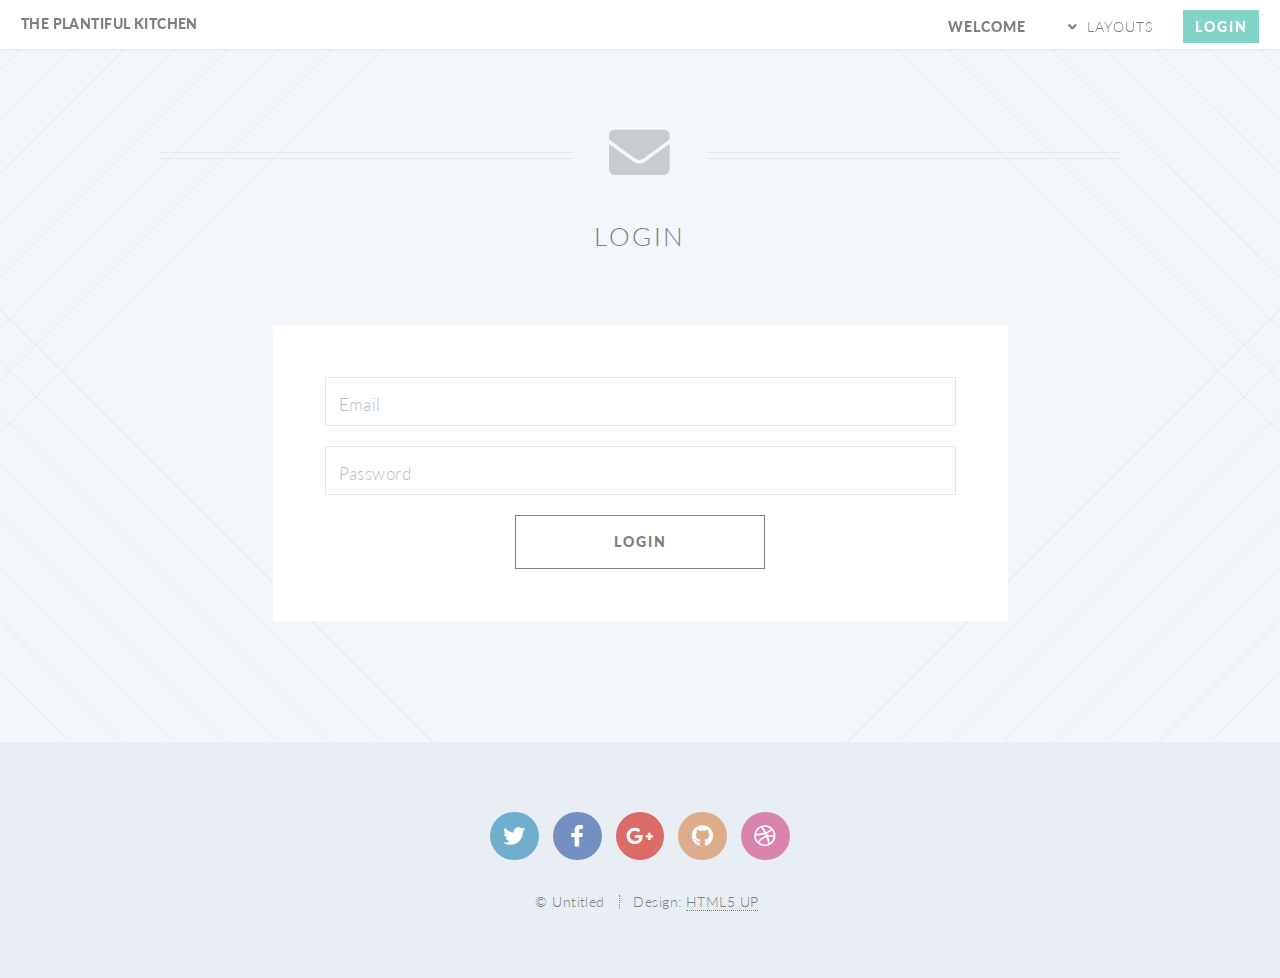
==== html5/Login.html @ 3ce4e3f1 "Added frontend" ====
<!DOCTYPE HTML>
<!--
	Twenty by HTML5 UP
	html5up.net | @ajlkn
	Free for personal and commercial use under the CCA 3.0 license (html5up.net/license)
-->
<html>
	<head>
		<title>Contact - Twenty by HTML5 UP</title>
		<meta charset="utf-8" />
		<meta name="viewport" content="width=device-width, initial-scale=1, user-scalable=no" />
		<link rel="stylesheet" href="assets/css/main.css" />
		<noscript><link rel="stylesheet" href="assets/css/noscript.css" /></noscript>
	</head>
	<body class="contact is-preload">
		<div id="page-wrapper">

			<!-- Header -->
				<header id="header">
					<h1 id="logo"><a href="index.html">The Plantiful Kitchen</a></h1>
					<nav id="nav">
						<ul>
							<li class="current"><a href="index.html">Welcome</a></li>
							<li class="submenu">
								<a href="#">Layouts</a>
								<ul>
									<li><a href="left-sidebar.html">Left Sidebar</a></li>
									<li><a href="right-sidebar.html">Right Sidebar</a></li>
									<li><a href="no-sidebar.html">No Sidebar</a></li>
									<li><a href="contact.html">Contact</a></li>
									<li class="submenu">
										<a href="#">Submenu</a>
										<ul>
											<li><a href="#">Dolore Sed</a></li>
											<li><a href="#">Consequat</a></li>
											<li><a href="#">Lorem Magna</a></li>
											<li><a href="#">Sed Magna</a></li>
											<li><a href="#">Ipsum Nisl</a></li>
										</ul>
									</li>
								</ul>
							</li>
							<li><a href="#" class="button primary">Login</a></li>
						</ul>
					</nav>
				</header>

			<!-- Main -->
				<article id="main">

					<header class="special container">
						<span class="icon solid fa-envelope"></span>
						<h2>Login</h2>
					</header>

					<!-- One -->
						<section class="wrapper style4 special container medium">

							<!-- Content -->
								<div class="content">
									<form>
										<div class="row gtr-50">
											
											<div class="col-12">
												<input type="text" name="subject" placeholder="Email" />
											</div>
											<div class="col-12">
												<input type="text"  placeholder="Password" />
											</div>
											<div class="col-12">
												<ul class="buttons">
													<li><input type="submit" class="special" value="Login" /></li>
												</ul>
											</div>
										</div>
									</form>
								</div>

						</section>

				</article>

			<!-- Footer -->
				<footer id="footer">

					<ul class="icons">
						<li><a href="#" class="icon brands circle fa-twitter"><span class="label">Twitter</span></a></li>
						<li><a href="#" class="icon brands circle fa-facebook-f"><span class="label">Facebook</span></a></li>
						<li><a href="#" class="icon brands circle fa-google-plus-g"><span class="label">Google+</span></a></li>
						<li><a href="#" class="icon brands circle fa-github"><span class="label">Github</span></a></li>
						<li><a href="#" class="icon brands circle fa-dribbble"><span class="label">Dribbble</span></a></li>
					</ul>

					<ul class="copyright">
						<li>&copy; Untitled</li><li>Design: <a href="http://html5up.net">HTML5 UP</a></li>
					</ul>

				</footer>

		</div>

		<!-- Scripts -->
			<script src="assets/js/jquery.min.js"></script>
			<script src="assets/js/jquery.dropotron.min.js"></script>
			<script src="assets/js/jquery.scrolly.min.js"></script>
			<script src="assets/js/jquery.scrollgress.min.js"></script>
			<script src="assets/js/jquery.scrollex.min.js"></script>
			<script src="assets/js/browser.min.js"></script>
			<script src="assets/js/breakpoints.min.js"></script>
			<script src="assets/js/util.js"></script>
			<script src="assets/js/main.js"></script>

	</body>
</html>
---- html5/assets/css/main.css ----
@import url("fontawesome-all.min.css");
@import url("https://fonts.googleapis.com/css?family=Lato:300,400,900");

/*
	Twenty by HTML5 UP
	html5up.net | @ajlkn
	Free for personal and commercial use under the CCA 3.0 license (html5up.net/license)
*/

html, body, div, span, applet, object,
iframe, h1, h2, h3, h4, h5, h6, p, blockquote,
pre, a, abbr, acronym, address, big, cite,
code, del, dfn, em, img, ins, kbd, q, s, samp,
small, strike, strong, sub, sup, tt, var, b,
u, i, center, dl, dt, dd, ol, ul, li, fieldset,
form, label, legend, table, caption, tbody,
tfoot, thead, tr, th, td, article, aside,
canvas, details, embed, figure, figcaption,
footer, header, hgroup, menu, nav, output, ruby,
section, summary, time, mark, audio, video {
	margin: 0;
	padding: 0;
	border: 0;
	font-size: 100%;
	font: inherit;
	vertical-align: baseline;}

article, aside, details, figcaption, figure,
footer, header, hgroup, menu, nav, section {
	display: block;}

body {
	line-height: 1;
}

ol, ul {
	list-style: none;
}

blockquote, q {
	quotes: none;
}

	blockquote:before, blockquote:after, q:before, q:after {
		content: '';
		content: none;
	}

table {
	border-collapse: collapse;
	border-spacing: 0;
}

body {
	-webkit-text-size-adjust: none;
}

mark {
	background-color: transparent;
	color: inherit;
}

input::-moz-focus-inner {
	border: 0;
	padding: 0;
}

input, select, textarea {
	-moz-appearance: none;
	-webkit-appearance: none;
	-ms-appearance: none;
	appearance: none;
}

/* Basic */

	html {
		box-sizing: border-box;
	}

	*, *:before, *:after {
		box-sizing: inherit;
	}

	body {
		background: #f3f6fa;
	}

		body.is-preload *, body.is-preload *:before, body.is-preload *:after {
			-moz-animation: none !important;
			-webkit-animation: none !important;
			-ms-animation: none !important;
			animation: none !important;
			-moz-transition: none !important;
			-webkit-transition: none !important;
			-ms-transition: none !important;
			transition: none !important;
		}

	body, input, select, textarea {
		color: #7c8081;
		font-family: 'Lato', sans-serif;
		font-size: 15pt;
		font-weight: 300;
		letter-spacing: 0.025em;
		line-height: 1.75em;
	}

	a {
		-moz-transition: color 0.2s ease-in-out, border-color 0.2s ease-in-out, background-color 0.2s ease-in-out;
		-webkit-transition: color 0.2s ease-in-out, border-color 0.2s ease-in-out, background-color 0.2s ease-in-out;
		-ms-transition: color 0.2s ease-in-out, border-color 0.2s ease-in-out, background-color 0.2s ease-in-out;
		transition: color 0.2s ease-in-out, border-color 0.2s ease-in-out, background-color 0.2s ease-in-out;
		color: #3fb1a3;
		text-decoration: none;
		border-bottom: dotted 1px;
	}

		a:hover {
			border-bottom-color: transparent;
		}

	strong, b {
		font-weight: 400;
	}

	p, ul, ol, dl, table, blockquote {
		margin: 0 0 2em 0;
	}

	h1, h2, h3, h4, h5, h6 {
		color: inherit;
		font-weight: 300;
		line-height: 1.75em;
		margin-bottom: 1em;
		text-transform: uppercase;
	}

		h1 a, h2 a, h3 a, h4 a, h5 a, h6 a {
			color: inherit;
			text-decoration: none;
			border: 0;
		}

	h2 {
		font-size: 1.5em;
		letter-spacing: 0.1em;
	}

	h3 {
		font-size: 1.15em;
		letter-spacing: 0.025em;
	}

	sub {
		font-size: 0.8em;
		position: relative;
		top: 0.5em;
	}

	sup {
		font-size: 0.8em;
		position: relative;
		top: -0.5em;
	}

	hr {
		border-top: solid 1px rgba(124, 128, 129, 0.2);
		border: 0;
		margin-bottom: 1.5em;
	}

	blockquote {
		border-left: solid 0.5em rgba(124, 128, 129, 0.2);
		font-style: italic;
		padding: 1em 0 1em 2em;
	}

/* Container */

	.container {
		margin: 0 auto;
		max-width: 100%;
		width: 1400px;
	}

		.container.medium {
			width: 1050px;
		}

		@media screen and (max-width: 1680px) {

			.container {
				width: 1200px;
			}

				.container.medium {
					width: 900px;
				}

		}

		@media screen and (max-width: 1280px) {

			.container {
				width: 960px;
			}

				.container.medium {
					width: 735px;
				}

		}

		@media screen and (max-width: 980px) {

			.container {
				width: 95%;
			}

				.container.medium {
					width: 71.25%;
				}

		}

		@media screen and (max-width: 840px) {

			.container {
				width: 95%;
			}

				.container.medium {
					width: 95%;
				}

		}

		@media screen and (max-width: 736px) {

			.container {
				width: 100%;
			}

				.container.medium {
					width: 100%;
				}

		}

/* Row */

	.row {
		display: flex;
		flex-wrap: wrap;
		box-sizing: border-box;
		align-items: stretch;
	}

		.row > * {
			box-sizing: border-box;
		}

		.row.gtr-uniform > * > :last-child {
			margin-bottom: 0;
		}

		.row.aln-left {
			justify-content: flex-start;
		}

		.row.aln-center {
			justify-content: center;
		}

		.row.aln-right {
			justify-content: flex-end;
		}

		.row.aln-top {
			align-items: flex-start;
		}

		.row.aln-middle {
			align-items: center;
		}

		.row.aln-bottom {
			align-items: flex-end;
		}

		.row > .imp {
			order: -1;
		}

		.row > .col-1 {
			width: 8.33333%;
		}

		.row > .off-1 {
			margin-left: 8.33333%;
		}

		.row > .col-2 {
			width: 16.66667%;
		}

		.row > .off-2 {
			margin-left: 16.66667%;
		}

		.row > .col-3 {
			width: 25%;
		}

		.row > .off-3 {
			margin-left: 25%;
		}

		.row > .col-4 {
			width: 33.33333%;
		}

		.row > .off-4 {
			margin-left: 33.33333%;
		}

		.row > .col-5 {
			width: 41.66667%;
		}

		.row > .off-5 {
			margin-left: 41.66667%;
		}

		.row > .col-6 {
			width: 50%;
		}

		.row > .off-6 {
			margin-left: 50%;
		}

		.row > .col-7 {
			width: 58.33333%;
		}

		.row > .off-7 {
			margin-left: 58.33333%;
		}

		.row > .col-8 {
			width: 66.66667%;
		}

		.row > .off-8 {
			margin-left: 66.66667%;
		}

		.row > .col-9 {
			width: 75%;
		}

		.row > .off-9 {
			margin-left: 75%;
		}

		.row > .col-10 {
			width: 83.33333%;
		}

		.row > .off-10 {
			margin-left: 83.33333%;
		}

		.row > .col-11 {
			width: 91.66667%;
		}

		.row > .off-11 {
			margin-left: 91.66667%;
		}

		.row > .col-12 {
			width: 100%;
		}

		.row > .off-12 {
			margin-left: 100%;
		}

		.row.gtr-0 {
			margin-top: 0px;
			margin-left: 0px;
		}

			.row.gtr-0 > * {
				padding: 0px 0 0 0px;
			}

			.row.gtr-0.gtr-uniform {
				margin-top: 0px;
			}

				.row.gtr-0.gtr-uniform > * {
					padding-top: 0px;
				}

		.row.gtr-25 {
			margin-top: -12.5px;
			margin-left: -12.5px;
		}

			.row.gtr-25 > * {
				padding: 12.5px 0 0 12.5px;
			}

			.row.gtr-25.gtr-uniform {
				margin-top: -12.5px;
			}

				.row.gtr-25.gtr-uniform > * {
					padding-top: 12.5px;
				}

		.row.gtr-50 {
			margin-top: -25px;
			margin-left: -25px;
		}

			.row.gtr-50 > * {
				padding: 25px 0 0 25px;
			}

			.row.gtr-50.gtr-uniform {
				margin-top: -25px;
			}

				.row.gtr-50.gtr-uniform > * {
					padding-top: 25px;
				}

		.row {
			margin-top: -50px;
			margin-left: -50px;
		}

			.row > * {
				padding: 50px 0 0 50px;
			}

			.row.gtr-uniform {
				margin-top: -50px;
			}

				.row.gtr-uniform > * {
					padding-top: 50px;
				}

		.row.gtr-150 {
			margin-top: -75px;
			margin-left: -75px;
		}

			.row.gtr-150 > * {
				padding: 75px 0 0 75px;
			}

			.row.gtr-150.gtr-uniform {
				margin-top: -75px;
			}

				.row.gtr-150.gtr-uniform > * {
					padding-top: 75px;
				}

		.row.gtr-200 {
			margin-top: -100px;
			margin-left: -100px;
		}

			.row.gtr-200 > * {
				padding: 100px 0 0 100px;
			}

			.row.gtr-200.gtr-uniform {
				margin-top: -100px;
			}

				.row.gtr-200.gtr-uniform > * {
					padding-top: 100px;
				}

		@media screen and (max-width: 1680px) {

			.row {
				display: flex;
				flex-wrap: wrap;
				box-sizing: border-box;
				align-items: stretch;
			}

				.row > * {
					box-sizing: border-box;
				}

				.row.gtr-uniform > * > :last-child {
					margin-bottom: 0;
				}

				.row.aln-left {
					justify-content: flex-start;
				}

				.row.aln-center {
					justify-content: center;
				}

				.row.aln-right {
					justify-content: flex-end;
				}

				.row.aln-top {
					align-items: flex-start;
				}

				.row.aln-middle {
					align-items: center;
				}

				.row.aln-bottom {
					align-items: flex-end;
				}

				.row > .imp-wide {
					order: -1;
				}

				.row > .col-1-wide {
					width: 8.33333%;
				}

				.row > .off-1-wide {
					margin-left: 8.33333%;
				}

				.row > .col-2-wide {
					width: 16.66667%;
				}

				.row > .off-2-wide {
					margin-left: 16.66667%;
				}

				.row > .col-3-wide {
					width: 25%;
				}

				.row > .off-3-wide {
					margin-left: 25%;
				}

				.row > .col-4-wide {
					width: 33.33333%;
				}

				.row > .off-4-wide {
					margin-left: 33.33333%;
				}

				.row > .col-5-wide {
					width: 41.66667%;
				}

				.row > .off-5-wide {
					margin-left: 41.66667%;
				}

				.row > .col-6-wide {
					width: 50%;
				}

				.row > .off-6-wide {
					margin-left: 50%;
				}

				.row > .col-7-wide {
					width: 58.33333%;
				}

				.row > .off-7-wide {
					margin-left: 58.33333%;
				}

				.row > .col-8-wide {
					width: 66.66667%;
				}

				.row > .off-8-wide {
					margin-left: 66.66667%;
				}

				.row > .col-9-wide {
					width: 75%;
				}

				.row > .off-9-wide {
					margin-left: 75%;
				}

				.row > .col-10-wide {
					width: 83.33333%;
				}

				.row > .off-10-wide {
					margin-left: 83.33333%;
				}

				.row > .col-11-wide {
					width: 91.66667%;
				}

				.row > .off-11-wide {
					margin-left: 91.66667%;
				}

				.row > .col-12-wide {
					width: 100%;
				}

				.row > .off-12-wide {
					margin-left: 100%;
				}

				.row.gtr-0 {
					margin-top: 0px;
					margin-left: 0px;
				}

					.row.gtr-0 > * {
						padding: 0px 0 0 0px;
					}

					.row.gtr-0.gtr-uniform {
						margin-top: 0px;
					}

						.row.gtr-0.gtr-uniform > * {
							padding-top: 0px;
						}

				.row.gtr-25 {
					margin-top: -10px;
					margin-left: -10px;
				}

					.row.gtr-25 > * {
						padding: 10px 0 0 10px;
					}

					.row.gtr-25.gtr-uniform {
						margin-top: -10px;
					}

						.row.gtr-25.gtr-uniform > * {
							padding-top: 10px;
						}

				.row.gtr-50 {
					margin-top: -20px;
					margin-left: -20px;
				}

					.row.gtr-50 > * {
						padding: 20px 0 0 20px;
					}

					.row.gtr-50.gtr-uniform {
						margin-top: -20px;
					}

						.row.gtr-50.gtr-uniform > * {
							padding-top: 20px;
						}

				.row {
					margin-top: -40px;
					margin-left: -40px;
				}

					.row > * {
						padding: 40px 0 0 40px;
					}

					.row.gtr-uniform {
						margin-top: -40px;
					}

						.row.gtr-uniform > * {
							padding-top: 40px;
						}

				.row.gtr-150 {
					margin-top: -60px;
					margin-left: -60px;
				}

					.row.gtr-150 > * {
						padding: 60px 0 0 60px;
					}

					.row.gtr-150.gtr-uniform {
						margin-top: -60px;
					}

						.row.gtr-150.gtr-uniform > * {
							padding-top: 60px;
						}

				.row.gtr-200 {
					margin-top: -80px;
					margin-left: -80px;
				}

					.row.gtr-200 > * {
						padding: 80px 0 0 80px;
					}

					.row.gtr-200.gtr-uniform {
						margin-top: -80px;
					}

						.row.gtr-200.gtr-uniform > * {
							padding-top: 80px;
						}

		}

		@media screen and (max-width: 1280px) {

			.row {
				display: flex;
				flex-wrap: wrap;
				box-sizing: border-box;
				align-items: stretch;
			}

				.row > * {
					box-sizing: border-box;
				}

				.row.gtr-uniform > * > :last-child {
					margin-bottom: 0;
				}

				.row.aln-left {
					justify-content: flex-start;
				}

				.row.aln-center {
					justify-content: center;
				}

				.row.aln-right {
					justify-content: flex-end;
				}

				.row.aln-top {
					align-items: flex-start;
				}

				.row.aln-middle {
					align-items: center;
				}

				.row.aln-bottom {
					align-items: flex-end;
				}

				.row > .imp-normal {
					order: -1;
				}

				.row > .col-1-normal {
					width: 8.33333%;
				}

				.row > .off-1-normal {
					margin-left: 8.33333%;
				}

				.row > .col-2-normal {
					width: 16.66667%;
				}

				.row > .off-2-normal {
					margin-left: 16.66667%;
				}

				.row > .col-3-normal {
					width: 25%;
				}

				.row > .off-3-normal {
					margin-left: 25%;
				}

				.row > .col-4-normal {
					width: 33.33333%;
				}

				.row > .off-4-normal {
					margin-left: 33.33333%;
				}

				.row > .col-5-normal {
					width: 41.66667%;
				}

				.row > .off-5-normal {
					margin-left: 41.66667%;
				}

				.row > .col-6-normal {
					width: 50%;
				}

				.row > .off-6-normal {
					margin-left: 50%;
				}

				.row > .col-7-normal {
					width: 58.33333%;
				}

				.row > .off-7-normal {
					margin-left: 58.33333%;
				}

				.row > .col-8-normal {
					width: 66.66667%;
				}

				.row > .off-8-normal {
					margin-left: 66.66667%;
				}

				.row > .col-9-normal {
					width: 75%;
				}

				.row > .off-9-normal {
					margin-left: 75%;
				}

				.row > .col-10-normal {
					width: 83.33333%;
				}

				.row > .off-10-normal {
					margin-left: 83.33333%;
				}

				.row > .col-11-normal {
					width: 91.66667%;
				}

				.row > .off-11-normal {
					margin-left: 91.66667%;
				}

				.row > .col-12-normal {
					width: 100%;
				}

				.row > .off-12-normal {
					margin-left: 100%;
				}

				.row.gtr-0 {
					margin-top: 0px;
					margin-left: 0px;
				}

					.row.gtr-0 > * {
						padding: 0px 0 0 0px;
					}

					.row.gtr-0.gtr-uniform {
						margin-top: 0px;
					}

						.row.gtr-0.gtr-uniform > * {
							padding-top: 0px;
						}

				.row.gtr-25 {
					margin-top: -10px;
					margin-left: -10px;
				}

					.row.gtr-25 > * {
						padding: 10px 0 0 10px;
					}

					.row.gtr-25.gtr-uniform {
						margin-top: -10px;
					}

						.row.gtr-25.gtr-uniform > * {
							padding-top: 10px;
						}

				.row.gtr-50 {
					margin-top: -20px;
					margin-left: -20px;
				}

					.row.gtr-50 > * {
						padding: 20px 0 0 20px;
					}

					.row.gtr-50.gtr-uniform {
						margin-top: -20px;
					}

						.row.gtr-50.gtr-uniform > * {
							padding-top: 20px;
						}

				.row {
					margin-top: -40px;
					margin-left: -40px;
				}

					.row > * {
						padding: 40px 0 0 40px;
					}

					.row.gtr-uniform {
						margin-top: -40px;
					}

						.row.gtr-uniform > * {
							padding-top: 40px;
						}

				.row.gtr-150 {
					margin-top: -60px;
					margin-left: -60px;
				}

					.row.gtr-150 > * {
						padding: 60px 0 0 60px;
					}

					.row.gtr-150.gtr-uniform {
						margin-top: -60px;
					}

						.row.gtr-150.gtr-uniform > * {
							padding-top: 60px;
						}

				.row.gtr-200 {
					margin-top: -80px;
					margin-left: -80px;
				}

					.row.gtr-200 > * {
						padding: 80px 0 0 80px;
					}

					.row.gtr-200.gtr-uniform {
						margin-top: -80px;
					}

						.row.gtr-200.gtr-uniform > * {
							padding-top: 80px;
						}

		}

		@media screen and (max-width: 980px) {

			.row {
				display: flex;
				flex-wrap: wrap;
				box-sizing: border-box;
				align-items: stretch;
			}

				.row > * {
					box-sizing: border-box;
				}

				.row.gtr-uniform > * > :last-child {
					margin-bottom: 0;
				}

				.row.aln-left {
					justify-content: flex-start;
				}

				.row.aln-center {
					justify-content: center;
				}

				.row.aln-right {
					justify-content: flex-end;
				}

				.row.aln-top {
					align-items: flex-start;
				}

				.row.aln-middle {
					align-items: center;
				}

				.row.aln-bottom {
					align-items: flex-end;
				}

				.row > .imp-narrow {
					order: -1;
				}

				.row > .col-1-narrow {
					width: 8.33333%;
				}

				.row > .off-1-narrow {
					margin-left: 8.33333%;
				}

				.row > .col-2-narrow {
					width: 16.66667%;
				}

				.row > .off-2-narrow {
					margin-left: 16.66667%;
				}

				.row > .col-3-narrow {
					width: 25%;
				}

				.row > .off-3-narrow {
					margin-left: 25%;
				}

				.row > .col-4-narrow {
					width: 33.33333%;
				}

				.row > .off-4-narrow {
					margin-left: 33.33333%;
				}

				.row > .col-5-narrow {
					width: 41.66667%;
				}

				.row > .off-5-narrow {
					margin-left: 41.66667%;
				}

				.row > .col-6-narrow {
					width: 50%;
				}

				.row > .off-6-narrow {
					margin-left: 50%;
				}

				.row > .col-7-narrow {
					width: 58.33333%;
				}

				.row > .off-7-narrow {
					margin-left: 58.33333%;
				}

				.row > .col-8-narrow {
					width: 66.66667%;
				}

				.row > .off-8-narrow {
					margin-left: 66.66667%;
				}

				.row > .col-9-narrow {
					width: 75%;
				}

				.row > .off-9-narrow {
					margin-left: 75%;
				}

				.row > .col-10-narrow {
					width: 83.33333%;
				}

				.row > .off-10-narrow {
					margin-left: 83.33333%;
				}

				.row > .col-11-narrow {
					width: 91.66667%;
				}

				.row > .off-11-narrow {
					margin-left: 91.66667%;
				}

				.row > .col-12-narrow {
					width: 100%;
				}

				.row > .off-12-narrow {
					margin-left: 100%;
				}

				.row.gtr-0 {
					margin-top: 0px;
					margin-left: 0px;
				}

					.row.gtr-0 > * {
						padding: 0px 0 0 0px;
					}

					.row.gtr-0.gtr-uniform {
						margin-top: 0px;
					}

						.row.gtr-0.gtr-uniform > * {
							padding-top: 0px;
						}

				.row.gtr-25 {
					margin-top: -7.5px;
					margin-left: -7.5px;
				}

					.row.gtr-25 > * {
						padding: 7.5px 0 0 7.5px;
					}

					.row.gtr-25.gtr-uniform {
						margin-top: -7.5px;
					}

						.row.gtr-25.gtr-uniform > * {
							padding-top: 7.5px;
						}

				.row.gtr-50 {
					margin-top: -15px;
					margin-left: -15px;
				}

					.row.gtr-50 > * {
						padding: 15px 0 0 15px;
					}

					.row.gtr-50.gtr-uniform {
						margin-top: -15px;
					}

						.row.gtr-50.gtr-uniform > * {
							padding-top: 15px;
						}

				.row {
					margin-top: -30px;
					margin-left: -30px;
				}

					.row > * {
						padding: 30px 0 0 30px;
					}

					.row.gtr-uniform {
						margin-top: -30px;
					}

						.row.gtr-uniform > * {
							padding-top: 30px;
						}

				.row.gtr-150 {
					margin-top: -45px;
					margin-left: -45px;
				}

					.row.gtr-150 > * {
						padding: 45px 0 0 45px;
					}

					.row.gtr-150.gtr-uniform {
						margin-top: -45px;
					}

						.row.gtr-150.gtr-uniform > * {
							padding-top: 45px;
						}

				.row.gtr-200 {
					margin-top: -60px;
					margin-left: -60px;
				}

					.row.gtr-200 > * {
						padding: 60px 0 0 60px;
					}

					.row.gtr-200.gtr-uniform {
						margin-top: -60px;
					}

						.row.gtr-200.gtr-uniform > * {
							padding-top: 60px;
						}

		}

		@media screen and (max-width: 840px) {

			.row {
				display: flex;
				flex-wrap: wrap;
				box-sizing: border-box;
				align-items: stretch;
			}

				.row > * {
					box-sizing: border-box;
				}

				.row.gtr-uniform > * > :last-child {
					margin-bottom: 0;
				}

				.row.aln-left {
					justify-content: flex-start;
				}

				.row.aln-center {
					justify-content: center;
				}

				.row.aln-right {
					justify-content: flex-end;
				}

				.row.aln-top {
					align-items: flex-start;
				}

				.row.aln-middle {
					align-items: center;
				}

				.row.aln-bottom {
					align-items: flex-end;
				}

				.row > .imp-narrower {
					order: -1;
				}

				.row > .col-1-narrower {
					width: 8.33333%;
				}

				.row > .off-1-narrower {
					margin-left: 8.33333%;
				}

				.row > .col-2-narrower {
					width: 16.66667%;
				}

				.row > .off-2-narrower {
					margin-left: 16.66667%;
				}

				.row > .col-3-narrower {
					width: 25%;
				}

				.row > .off-3-narrower {
					margin-left: 25%;
				}

				.row > .col-4-narrower {
					width: 33.33333%;
				}

				.row > .off-4-narrower {
					margin-left: 33.33333%;
				}

				.row > .col-5-narrower {
					width: 41.66667%;
				}

				.row > .off-5-narrower {
					margin-left: 41.66667%;
				}

				.row > .col-6-narrower {
					width: 50%;
				}

				.row > .off-6-narrower {
					margin-left: 50%;
				}

				.row > .col-7-narrower {
					width: 58.33333%;
				}

				.row > .off-7-narrower {
					margin-left: 58.33333%;
				}

				.row > .col-8-narrower {
					width: 66.66667%;
				}

				.row > .off-8-narrower {
					margin-left: 66.66667%;
				}

				.row > .col-9-narrower {
					width: 75%;
				}

				.row > .off-9-narrower {
					margin-left: 75%;
				}

				.row > .col-10-narrower {
					width: 83.33333%;
				}

				.row > .off-10-narrower {
					margin-left: 83.33333%;
				}

				.row > .col-11-narrower {
					width: 91.66667%;
				}

				.row > .off-11-narrower {
					margin-left: 91.66667%;
				}

				.row > .col-12-narrower {
					width: 100%;
				}

				.row > .off-12-narrower {
					margin-left: 100%;
				}

				.row.gtr-0 {
					margin-top: 0px;
					margin-left: 0px;
				}

					.row.gtr-0 > * {
						padding: 0px 0 0 0px;
					}

					.row.gtr-0.gtr-uniform {
						margin-top: 0px;
					}

						.row.gtr-0.gtr-uniform > * {
							padding-top: 0px;
						}

				.row.gtr-25 {
					margin-top: -7.5px;
					margin-left: -7.5px;
				}

					.row.gtr-25 > * {
						padding: 7.5px 0 0 7.5px;
					}

					.row.gtr-25.gtr-uniform {
						margin-top: -7.5px;
					}

						.row.gtr-25.gtr-uniform > * {
							padding-top: 7.5px;
						}

				.row.gtr-50 {
					margin-top: -15px;
					margin-left: -15px;
				}

					.row.gtr-50 > * {
						padding: 15px 0 0 15px;
					}

					.row.gtr-50.gtr-uniform {
						margin-top: -15px;
					}

						.row.gtr-50.gtr-uniform > * {
							padding-top: 15px;
						}

				.row {
					margin-top: -30px;
					margin-left: -30px;
				}

					.row > * {
						padding: 30px 0 0 30px;
					}

					.row.gtr-uniform {
						margin-top: -30px;
					}

						.row.gtr-uniform > * {
							padding-top: 30px;
						}

				.row.gtr-150 {
					margin-top: -45px;
					margin-left: -45px;
				}

					.row.gtr-150 > * {
						padding: 45px 0 0 45px;
					}

					.row.gtr-150.gtr-uniform {
						margin-top: -45px;
					}

						.row.gtr-150.gtr-uniform > * {
							padding-top: 45px;
						}

				.row.gtr-200 {
					margin-top: -60px;
					margin-left: -60px;
				}

					.row.gtr-200 > * {
						padding: 60px 0 0 60px;
					}

					.row.gtr-200.gtr-uniform {
						margin-top: -60px;
					}

						.row.gtr-200.gtr-uniform > * {
							padding-top: 60px;
						}

		}

		@media screen and (max-width: 736px) {

			.row {
				display: flex;
				flex-wrap: wrap;
				box-sizing: border-box;
				align-items: stretch;
			}

				.row > * {
					box-sizing: border-box;
				}

				.row.gtr-uniform > * > :last-child {
					margin-bottom: 0;
				}

				.row.aln-left {
					justify-content: flex-start;
				}

				.row.aln-center {
					justify-content: center;
				}

				.row.aln-right {
					justify-content: flex-end;
				}

				.row.aln-top {
					align-items: flex-start;
				}

				.row.aln-middle {
					align-items: center;
				}

				.row.aln-bottom {
					align-items: flex-end;
				}

				.row > .imp-mobile {
					order: -1;
				}

				.row > .col-1-mobile {
					width: 8.33333%;
				}

				.row > .off-1-mobile {
					margin-left: 8.33333%;
				}

				.row > .col-2-mobile {
					width: 16.66667%;
				}

				.row > .off-2-mobile {
					margin-left: 16.66667%;
				}

				.row > .col-3-mobile {
					width: 25%;
				}

				.row > .off-3-mobile {
					margin-left: 25%;
				}

				.row > .col-4-mobile {
					width: 33.33333%;
				}

				.row > .off-4-mobile {
					margin-left: 33.33333%;
				}

				.row > .col-5-mobile {
					width: 41.66667%;
				}

				.row > .off-5-mobile {
					margin-left: 41.66667%;
				}

				.row > .col-6-mobile {
					width: 50%;
				}

				.row > .off-6-mobile {
					margin-left: 50%;
				}

				.row > .col-7-mobile {
					width: 58.33333%;
				}

				.row > .off-7-mobile {
					margin-left: 58.33333%;
				}

				.row > .col-8-mobile {
					width: 66.66667%;
				}

				.row > .off-8-mobile {
					margin-left: 66.66667%;
				}

				.row > .col-9-mobile {
					width: 75%;
				}

				.row > .off-9-mobile {
					margin-left: 75%;
				}

				.row > .col-10-mobile {
					width: 83.33333%;
				}

				.row > .off-10-mobile {
					margin-left: 83.33333%;
				}

				.row > .col-11-mobile {
					width: 91.66667%;
				}

				.row > .off-11-mobile {
					margin-left: 91.66667%;
				}

				.row > .col-12-mobile {
					width: 100%;
				}

				.row > .off-12-mobile {
					margin-left: 100%;
				}

				.row.gtr-0 {
					margin-top: 0px;
					margin-left: 0px;
				}

					.row.gtr-0 > * {
						padding: 0px 0 0 0px;
					}

					.row.gtr-0.gtr-uniform {
						margin-top: 0px;
					}

						.row.gtr-0.gtr-uniform > * {
							padding-top: 0px;
						}

				.row.gtr-25 {
					margin-top: -7.5px;
					margin-left: -7.5px;
				}

					.row.gtr-25 > * {
						padding: 7.5px 0 0 7.5px;
					}

					.row.gtr-25.gtr-uniform {
						margin-top: -7.5px;
					}

						.row.gtr-25.gtr-uniform > * {
							padding-top: 7.5px;
						}

				.row.gtr-50 {
					margin-top: -15px;
					margin-left: -15px;
				}

					.row.gtr-50 > * {
						padding: 15px 0 0 15px;
					}

					.row.gtr-50.gtr-uniform {
						margin-top: -15px;
					}

						.row.gtr-50.gtr-uniform > * {
							padding-top: 15px;
						}

				.row {
					margin-top: -30px;
					margin-left: -30px;
				}

					.row > * {
						padding: 30px 0 0 30px;
					}

					.row.gtr-uniform {
						margin-top: -30px;
					}

						.row.gtr-uniform > * {
							padding-top: 30px;
						}

				.row.gtr-150 {
					margin-top: -45px;
					margin-left: -45px;
				}

					.row.gtr-150 > * {
						padding: 45px 0 0 45px;
					}

					.row.gtr-150.gtr-uniform {
						margin-top: -45px;
					}

						.row.gtr-150.gtr-uniform > * {
							padding-top: 45px;
						}

				.row.gtr-200 {
					margin-top: -60px;
					margin-left: -60px;
				}

					.row.gtr-200 > * {
						padding: 60px 0 0 60px;
					}

					.row.gtr-200.gtr-uniform {
						margin-top: -60px;
					}

						.row.gtr-200.gtr-uniform > * {
							padding-top: 60px;
						}

		}

/* Section/Article */

	section.special, article.special {
		text-align: center;
	}

	header.major {
		padding-bottom: 2em;
	}

	header.special {
		margin-bottom: 5em;
		padding-top: 7em;
		position: relative;
		text-align: center;
	}

		header.special:before, header.special:after {
			border-bottom: solid 1.5px;
			border-top: solid 1.5px;
			content: '';
			height: 7px;
			opacity: 0.1;
			position: absolute;
			top: 1.75em;
			width: 43%;
		}

		header.special:before {
			left: 0;
		}

		header.special:after {
			right: 0;
		}

		header.special h2 {
			margin-bottom: 0;
		}

		header.special h2 + p {
			margin-bottom: 0;
			padding-top: 1.5em;
		}

		header.special .icon {
			cursor: default;
			height: 7em;
			left: 0;
			position: absolute;
			text-align: center;
			top: 1em;
			width: 100%;
		}

			header.special .icon:before {
				font-size: 3.5em;
				opacity: 0.35;
			}

	footer > :last-child {
		margin-bottom: 0;
	}

	footer.major {
		padding-top: 3em;
	}

/* Form */

	input[type="text"],
	input[type="password"],
	input[type="email"],
	textarea {
		-moz-transition: background-color 0.2s ease-in-out, border-color 0.2s ease-in-out;
		-webkit-transition: background-color 0.2s ease-in-out, border-color 0.2s ease-in-out;
		-ms-transition: background-color 0.2s ease-in-out, border-color 0.2s ease-in-out;
		transition: background-color 0.2s ease-in-out, border-color 0.2s ease-in-out;
		-moz-appearance: none;
		-webkit-appearance: none;
		-ms-appearance: none;
		appearance: none;
		background: none;
		border: solid 1px rgba(124, 128, 129, 0.2);
		border-radius: 0;
		color: inherit;
		display: block;
		padding: 0.75em;
		text-decoration: none;
		width: 100%;
		outline: 0;
	}

		input[type="text"]:focus,
		input[type="password"]:focus,
		input[type="email"]:focus,
		textarea:focus {
			border-color: #83d3c9;
		}

	input[type="text"],
	input[type="password"],
	input[type="email"] {
		line-height: 1em;
	}

	::-webkit-input-placeholder {
		color: inherit;
		opacity: 0.5;
		position: relative;
		top: 3px;
	}

	:-moz-placeholder {
		color: inherit;
		opacity: 0.5;
	}

	::-moz-placeholder {
		color: inherit;
		opacity: 0.5;
	}

	:-ms-input-placeholder {
		color: inherit;
		opacity: 0.5;
	}

/* Image */

	.image {
		border: 0;
		position: relative;
	}

		.image:before {
			background: url("images/overlay.jpeg");
			content: '';
			height: 100%;
			left: 0;
			position: absolute;
			top: 0;
			width: 100%;
		}

		.image.fit {
			display: block;
		}

			.image.fit img {
				display: block;
				width: 100%;
			}

		.image.featured {
			display: block;
			margin: 0 0 2em 0;
		}

			.image.featured img {
				display: block;
				width: 100%;
			}

/* Icon */

	.icon {
		text-decoration: none;
		position: relative;
	}

		.icon:before {
			-moz-osx-font-smoothing: grayscale;
			-webkit-font-smoothing: antialiased;
			display: inline-block;
			font-style: normal;
			font-variant: normal;
			text-rendering: auto;
			line-height: 1;
			text-transform: none !important;
			font-family: 'Font Awesome 5 Free';
			font-weight: 400;
		}

		.icon.solid:before {
			font-weight: 900;
		}

		.icon:before {
			line-height: inherit;
		}

		.icon.brands:before {
			font-family: 'Font Awesome 5 Brands';
		}

		.icon.circle {
			-moz-transition: all 0.2s ease-in-out;
			-webkit-transition: all 0.2s ease-in-out;
			-ms-transition: all 0.2s ease-in-out;
			transition: all 0.2s ease-in-out;
			border: 0;
			border-radius: 100%;
			display: inline-block;
			font-size: 1.25em;
			height: 2.25em;
			left: 0;
			line-height: 2.25em;
			text-align: center;
			text-decoration: none;
			top: 0;
			width: 2.25em;
		}

			.icon.circle:hover {
				top: -0.2em;
			}

			.icon.circle.fa-twitter {
				background: #70aecd;
				color: #fff;
			}

				.icon.circle.fa-twitter:hover {
					background: #7fb7d2;
				}

			.icon.circle.fa-facebook-f {
				background: #7490c3;
				color: #fff;
			}

				.icon.circle.fa-facebook-f:hover {
					background: #829bc9;
				}

			.icon.circle.fa-google-plus-g {
				background: #db6b67;
				color: #fff;
			}

				.icon.circle.fa-google-plus-g:hover {
					background: #df7b77;
				}

			.icon.circle.fa-github {
				background: #dcad8b;
				color: #fff;
			}

				.icon.circle.fa-github:hover {
					background: #e1b89b;
				}

			.icon.circle.fa-dribbble {
				background: #da83ae;
				color: #fff;
			}

				.icon.circle.fa-dribbble:hover {
					background: #df93b8;
				}

		.icon.featured {
			cursor: default;
			display: block;
			margin: 0 0 1.5em 0;
			opacity: 0.35;
			text-align: center;
		}

			.icon.featured:before {
				font-size: 5em;
				line-height: 1em;
			}

		.icon > .label {
			display: none;
		}

/* List */

	ol {
		list-style: decimal;
		padding-left: 1.25em;
	}

		ol li {
			padding-left: 0.25em;
		}

	ul {
		list-style: disc;
		padding-left: 1em;
	}

		ul li {
			padding-left: 0.5em;
		}

/* Icons */

	ul.icons {
		list-style: none;
		padding-left: 0;
		cursor: default;
	}

		ul.icons li {
			display: inline-block;
			line-height: 1em;
			padding-left: 0.5em;
		}

			ul.icons li:first-child {
				padding-left: 0;
			}

/* Featured Icons */

	ul.featured-icons {
		cursor: default;
		margin: -0.75em 0 0 0;
		opacity: 0.35;
		overflow: hidden;
		position: relative;
		list-style: none;
		padding-left: 0;
	}

		ul.featured-icons li {
			display: block;
			float: left;
			text-align: center;
			width: 50%;
			padding-left: 0;
			margin-bottom: 1em;
		}

			ul.featured-icons li .icon {
				display: inline-block;
				font-size: 5.5em;
				height: 1em;
				line-height: 1.5em;
				width: 1em;
			}

/* Buttons */

	ul.buttons {
		cursor: default;
		list-style: none;
		padding-left: 0;
	}

		ul.buttons:last-child {
			margin-bottom: 0;
		}

		ul.buttons li {
			display: inline-block;
			padding: 0 0 0 1.5em;
		}

			ul.buttons li:first-child {
				padding: 0;
			}

		ul.buttons.stacked li {
			display: block;
			padding: 1.5em 0 0 0;
		}

			ul.buttons.stacked li:first-child {
				padding: 0;
			}

/* Table */

	table {
		width: 100%;
	}

		table.default {
			width: 100%;
		}

			table.default tbody tr {
				border-bottom: solid 1px rgba(124, 128, 129, 0.2);
			}

			table.default td {
				padding: 0.5em 1em 0.5em 1em;
			}

			table.default th {
				font-weight: 400;
				padding: 0.5em 1em 0.5em 1em;
				text-align: left;
			}

			table.default thead {
				background: #7c8081;
				color: #fff;
			}

/* Button */

	input[type="button"],
	input[type="submit"],
	input[type="reset"],
	button,
	.button {
		-moz-appearance: none;
		-webkit-appearance: none;
		-ms-appearance: none;
		appearance: none;
		-moz-transition: color 0.2s ease-in-out, border-color 0.2s ease-in-out, background-color 0.2s ease-in-out;
		-webkit-transition: color 0.2s ease-in-out, border-color 0.2s ease-in-out, background-color 0.2s ease-in-out;
		-ms-transition: color 0.2s ease-in-out, border-color 0.2s ease-in-out, background-color 0.2s ease-in-out;
		transition: color 0.2s ease-in-out, border-color 0.2s ease-in-out, background-color 0.2s ease-in-out;
		background: none;
		border: solid 1px;
		border-radius: 0;
		color: inherit;
		cursor: pointer;
		display: inline-block;
		font-size: 0.8em;
		font-weight: 900;
		letter-spacing: 2px;
		min-width: 18em;
		padding: 0 0.75em;
		line-height: 3.75em;
		text-align: center;
		text-decoration: none;
		text-transform: uppercase;
	}

		input[type="button"]:hover,
		input[type="submit"]:hover,
		input[type="reset"]:hover,
		button:hover,
		.button:hover {
			background: rgba(188, 202, 206, 0.15);
			border-color: inherit;
		}

		input[type="button"].primary,
		input[type="submit"].primary,
		input[type="reset"].primary,
		button.primary,
		.button.primary {
			background: #83d3c9;
			border-color: #83d3c9;
			color: #fff !important;
		}

			input[type="button"].primary:hover,
			input[type="submit"].primary:hover,
			input[type="reset"].primary:hover,
			button.primary:hover,
			.button.primary:hover {
				background: #96dad1 !important;
				border-color: #96dad1 !important;
			}

		input[type="button"].fit,
		input[type="submit"].fit,
		input[type="reset"].fit,
		button.fit,
		.button.fit {
			width: 100%;
		}

		input[type="button"].small,
		input[type="submit"].small,
		input[type="reset"].small,
		button.small,
		.button.small {
			font-size: 0.7em;
			min-width: 14em;
			padding: 0.5em 0;
		}

/* Wrapper */

	.wrapper {
		margin-bottom: 5em;
		padding: 5em;
	}

		.wrapper.style1 {
			padding: 0;
		}

		.wrapper.style2 {
			background-color: #83d3c9;
			background-image: url("images/light-bl.svg"), url("images/light-br.svg");
			background-position: bottom left, bottom right;
			background-repeat: no-repeat, no-repeat;
			background-size: 25em, 25em;
			color: #fff;
		}

			.wrapper.style2 input[type="button"]:hover,
			.wrapper.style2 input[type="submit"]:hover,
			.wrapper.style2 input[type="reset"]:hover,
			.wrapper.style2 button:hover,
			.wrapper.style2 .button:hover {
				background: rgba(255, 255, 255, 0.15) !important;
			}

			.wrapper.style2 input[type="button"].primary,
			.wrapper.style2 input[type="submit"].primary,
			.wrapper.style2 input[type="reset"].primary,
			.wrapper.style2 button.primary,
			.wrapper.style2 .button.primary {
				background: #fff;
				border-color: #fff;
				color: #83d3c9 !important;
			}

				.wrapper.style2 input[type="button"].primary:hover,
				.wrapper.style2 input[type="submit"].primary:hover,
				.wrapper.style2 input[type="reset"].primary:hover,
				.wrapper.style2 button.primary:hover,
				.wrapper.style2 .button.primary:hover {
					border-color: inherit !important;
					color: #fff !important;
				}

		.wrapper.style3 {
			background: #fff;
			color: inherit;
		}

		.wrapper.style4 {
			background: #fff;
			color: inherit;
			padding: 4em;
		}

/* Header */

	@-moz-keyframes reveal-header {
		0% {
			top: -5em;
		}

		100% {
			top: 0;
		}
	}

	@-webkit-keyframes reveal-header {
		0% {
			top: -5em;
		}

		100% {
			top: 0;
		}
	}

	@-ms-keyframes reveal-header {
		0% {
			top: -5em;
		}

		100% {
			top: 0;
		}
	}

	@keyframes reveal-header {
		0% {
			top: -5em;
		}

		100% {
			top: 0;
		}
	}

	#header {
		background: #fff;
		box-shadow: 0 1px 2px 0 rgba(0, 0, 0, 0.075);
		color: inherit;
		cursor: default;
		font-size: 0.8em;
		left: 0;
		padding: 1em 1.5em;
		position: fixed;
		top: 0;
		width: 100%;
		z-index: 10000;
	}

		#header h1 {
			font-weight: 900;
			margin: 0;
		}

			#header h1 span {
				font-weight: 300;
			}

		#header nav {
			letter-spacing: 0.075em;
			position: absolute;
			right: 1.5em;
			text-transform: uppercase;
			top: 0.75em;
		}

			#header nav ul {
				list-style: none;
				padding-left: 0;
			}

				#header nav ul li {
					display: inline-block;
					margin-left: 1.5em;
					padding-left: 0;
				}

					#header nav ul li > ul {
						display: none;
					}

					#header nav ul li a {
						border: solid 1px transparent;
						color: inherit;
						display: inline-block;
						line-height: 1em;
						padding: 0.6em 0.75em;
						text-decoration: none;
					}

					#header nav ul li input[type="button"],
					#header nav ul li input[type="submit"],
					#header nav ul li input[type="reset"],
					#header nav ul li button,
					#header nav ul li .button {
						font-size: 1em;
						min-width: 0;
						width: auto;
					}

					#header nav ul li.submenu > a {
						text-decoration: none;
					}

						#header nav ul li.submenu > a:before {
							-moz-osx-font-smoothing: grayscale;
							-webkit-font-smoothing: antialiased;
							display: inline-block;
							font-style: normal;
							font-variant: normal;
							text-rendering: auto;
							line-height: 1;
							text-transform: none !important;
							font-family: 'Font Awesome 5 Free';
							font-weight: 900;
						}

						#header nav ul li.submenu > a:before {
							content: '\f107';
							margin-right: 0.65em;
						}

					#header nav ul li.active > a, #header nav ul li:hover > a {
						-moz-transition: all 0.2s ease-in-out;
						-webkit-transition: all 0.2s ease-in-out;
						-ms-transition: all 0.2s ease-in-out;
						transition: all 0.2s ease-in-out;
						background: rgba(188, 202, 206, 0.15);
					}

					#header nav ul li.current > a {
						font-weight: 900;
					}

		#header.reveal {
			-moz-animation: reveal-header 0.5s;
			-webkit-animation: reveal-header 0.5s;
			-ms-animation: reveal-header 0.5s;
			animation: reveal-header 0.5s;
		}

		#header.alt {
			-moz-animation: none;
			-webkit-animation: none;
			-ms-animation: none;
			animation: none;
			background: transparent;
			box-shadow: none;
			color: #fff;
			padding: 2em 2.5em;
			position: absolute;
		}

			#header.alt nav {
				right: 2.5em;
				top: 1.75em;
			}

				#header.alt nav ul li.active > a, #header.alt nav ul li:hover > a {
					border: solid 1px;
				}

/* Dropotron */

	.dropotron {
		list-style: none;
		padding-left: 0;
		background: #fff;
		box-shadow: 0 1px 2px 0 rgba(0, 0, 0, 0.075);
		line-height: 2.25em;
		min-width: 13em;
		padding: 1em 0;
		text-transform: uppercase;
		margin-top: calc(-1em + 1px);
	}

		.dropotron.level-0 {
			font-size: 0.7em;
			font-weight: 400;
			margin-top: 1.5em;
		}

			.dropotron.level-0:before {
				border-bottom: solid 0.5em #fff;
				border-left: solid 0.5em transparent;
				border-right: solid 0.5em transparent;
				content: '';
				left: 0.75em;
				position: absolute;
				top: -0.45em;
			}

		.dropotron > li {
			border-top: solid 1px rgba(124, 128, 129, 0.2);
			padding-left: 0;
		}

			.dropotron > li > a {
				-moz-transition: none;
				-webkit-transition: none;
				-ms-transition: none;
				transition: none;
				color: inherit;
				text-decoration: none;
				padding: 0 1em;
				border: 0;
			}

			.dropotron > li:hover > a {
				background: #83d3c9;
				color: #fff;
			}

			.dropotron > li:first-child {
				border-top: 0;
			}

/* Banner */

	@-moz-keyframes reveal-banner {
		0% {
			opacity: 0;
		}

		100% {
			opacity: 1;
		}
	}

	@-webkit-keyframes reveal-banner {
		0% {
			opacity: 0;
		}

		100% {
			opacity: 1;
		}
	}

	@-ms-keyframes reveal-banner {
		0% {
			opacity: 0;
		}

		100% {
			opacity: 1;
		}
	}

	@keyframes reveal-banner {
		0% {
			opacity: 0;
		}

		100% {
			opacity: 1;
		}
	}

	#banner {
		background-attachment: scroll, scroll, scroll, fixed;
		background-color: #645862;
		background-image: url("images/light-bl.svg"), url("images/light-br.svg"), url("images/overlay.jpeg"), url("../../images/banner.jpg");
		background-position: bottom left, bottom right, top left, top center;
		background-repeat: no-repeat, no-repeat, repeat, no-repeat;
		background-size: 25em, 25em, auto, cover;
		color: #fff;
		cursor: default;
		padding: 6em 0;
		text-align: center;
	}

		#banner .inner {
			-moz-animation: reveal-banner 1s 0.25s ease-in-out;
			-webkit-animation: reveal-banner 1s 0.25s ease-in-out;
			-ms-animation: reveal-banner 1s 0.25s ease-in-out;
			animation: reveal-banner 1s 0.25s ease-in-out;
			-moz-animation-fill-mode: forwards;
			-webkit-animation-fill-mode: forwards;
			-ms-animation-fill-mode: forwards;
			animation-fill-mode: forwards;
			background: rgba(52, 27, 43, 0.5);
			color: #fff;
			display: inline-block;
			opacity: 0;
			padding: 3em;
			text-align: center;
		}

			#banner .inner header {
				display: inline-block;
				border-bottom: solid 2px;
				border-top: solid 2px;
				margin: 0 0 2em 0;
				padding: 3px 0 3px 0;
			}

				#banner .inner header h2 {
					border-bottom: solid 2px;
					border-top: solid 2px;
					font-size: 2.5em;
					font-weight: 900;
					letter-spacing: 0.2em;
					margin: 0;
					padding-left: 0.05em;
					position: relative;
					text-transform: uppercase;
				}

			#banner .inner p {
				letter-spacing: 0.1em;
				margin: 0;
				text-transform: uppercase;
			}

				#banner .inner p a {
					color: inherit;
					font-weight: 400;
					text-decoration: none;
				}

			#banner .inner footer {
				margin: 2em 0 0 0;
			}

/* Main */

	#main {
		background-image: url("images/dark-tl.svg"), url("images/dark-tr.svg"), url("images/dark-bl.svg"), url("images/dark-br.svg");
		background-position: top left, top right, bottom left, bottom right;
		background-repeat: no-repeat;
		background-size: 25em;
		padding: 7em 0;
	}

		#main > :last-child {
			margin-bottom: 0;
		}

		#main .sidebar section {
			border-top: solid 1px rgba(124, 128, 129, 0.2);
			margin: 3em 0 0 0;
			padding: 3em 0 0 0;
		}

			#main .sidebar section:first-child {
				border-top: 0;
				padding-top: 0;
				margin-top: 0;
			}

	body.index #main {
		padding-top: 5em;
	}

/* CTA */

	#cta {
		background-attachment: scroll, scroll, scroll, fixed;
		background-color: #645862;
		background-image: url("images/light-tl.svg"), url("images/light-tr.svg"), url("images/overlay.png"), url("../../images/banner.jpg");
		background-position: top left, top right, top left, bottom center;
		background-repeat: no-repeat, no-repeat, repeat, no-repeat;
		background-size: 25em, 25em, auto, cover;
		color: #fff;
		padding: 5em;
		text-align: center;
	}

		#cta header {
			margin-bottom: 2em;
		}

/* Footer */

	#footer {
		background: #E8EEF4;
		color: #7c8081;
		padding: 5em 5em 10em 5em;
		text-align: center;
	}

		#footer .copyright {
			font-size: 0.8em;
			line-height: 1em;
		}

			#footer .copyright a {
				color: inherit;
			}

			#footer .copyright li {
				display: inline-block;
				margin-left: 1em;
				padding-left: 1em;
				border-left: dotted 1px;
			}

				#footer .copyright li:first-child {
					margin: 0;
					padding: 0;
					border: 0;
				}

/* Wide */

	@media screen and (max-width: 1680px) {

		/* Basic */

			body, input, select, textarea {
				font-size: 14pt;
			}

		/* Section/Article */

			header.special {
				padding-top: 5.5em;
				margin-bottom: 4em;
			}

	}

/* Normal */

	@media screen and (max-width: 1280px) {

		/* Basic */

			body, input, select, textarea {
				font-size: 13pt;
				letter-spacing: 0.025em;
				line-height: 1.65em;
			}

			h1, h2, h3, h4, h5, h6 {
				line-height: 1.5em;
			}

		/* Section/Article */

			header.major {
				padding-bottom: 1.5em;
			}

			footer.major {
				padding-top: 2em;
			}

		/* Wrapper */

			.wrapper {
				margin-bottom: 4em;
				padding: 4em 3em;
			}

				.wrapper.style4 {
					padding: 3em;
				}

		/* Header */

			#header nav ul li {
				margin-left: 1em;
			}

		/* Banner */

			#banner {
				background-attachment: scroll;
			}

		/* CTA */

			#cta {
				padding: 4em;
				background-attachment: scroll;
			}

		/* Footer */

			#footer {
				padding: 4em;
			}

	}

/* Narrow */

	@media screen and (max-width: 980px) {

		/* Basic */

			body, input, select, textarea {
				font-size: 13pt;
				letter-spacing: 0.025em;
				line-height: 1.5em;
			}

		/* Section/Article */

			header br {
				display: none;
			}

			header.major {
				padding-bottom: 1em;
			}

			header.special {
				padding-left: 2.5em;
				padding-right: 2.5em;
			}

			footer.major {
				padding-top: 1.5em;
			}

		/* Wrapper */

			.wrapper {
				margin-bottom: 3em;
				padding: 3em 2.5em;
			}

				.wrapper.special br {
					display: none;
				}

				.wrapper.style1 {
					padding: 0 2.5em;
				}

				.wrapper.style2 {
					background-size: 15em;
				}

				.wrapper.style4 {
					padding: 2.5em;
				}

		/* Banner */

			#banner {
				background-size: 15em, 15em, auto, cover;
			}

		/* Main */

			#main {
				background-size: 15em;
			}

		/* CTA */

			#cta {
				background-size: 15em, 15em, auto, cover;
				padding: 3em;
			}

	}

/* Narrower */

	#navPanel, #navButton {
		display: none;
	}

	@media screen and (max-width: 840px) {

		/* Basic */

			html, body {
				overflow-x: hidden;
			}

			header.major {
				padding-bottom: 0.25em;
			}

			header.special {
				margin-bottom: 4em;
				padding-top: 5em;
			}

				header.special:before, header.special:after {
					width: 40%;
				}

				header.special h2 + p {
					padding-top: 1.25em;
				}

		/* Section/Article */

			section {
				margin: 1em 0 1em 0;
			}

				section:first-child {
					margin-top: 0;
				}

		/* Button */

			input[type="button"].small,
			input[type="submit"].small,
			input[type="reset"].small,
			button.small,
			.button.small {
				font-size: 0.8em;
				min-width: 18em;
				padding: 0.75em 0;
			}

		/* Featured Icons */

			ul.featured-icons {
				margin: 0;
			}

				ul.featured-icons li {
					display: inline-block;
					float: none;
					width: auto;
				}

					ul.featured-icons li .icon {
						font-size: 4em;
						width: 1.25em;
					}

		/* Buttons */

			ul.buttons li {
				display: block;
				padding: 1em 0 0 0;
			}

		/* Header */

			#header {
				display: none;
			}

		/* Banner */

			#banner {
				margin: 0;
			}

		/* Wrapper */

			.wrapper.special-alt {
				text-align: center;
			}

			.wrapper.style4 {
				padding-bottom: 3em;
			}

		/* Main */

			#main {
				padding: 5em 0;
			}

				#main .sidebar {
					border-top: solid 1px rgba(124, 128, 129, 0.1);
					padding-top: 3em;
				}

					#main .sidebar section {
						border-top: 0;
						padding-top: 0;
					}

			body.index #main {
				padding-top: 4.5em;
			}

		/* CTA */

			#cta {
				margin: 0;
			}

		/* Footer */

			#footer {
				padding: 4em 1.5em;
			}

		/* Nav */

			#page-wrapper {
				-moz-backface-visibility: hidden;
				-webkit-backface-visibility: hidden;
				-ms-backface-visibility: hidden;
				backface-visibility: hidden;
				-moz-transition: -moz-transform 0.5s ease;
				-webkit-transition: -webkit-transform 0.5s ease;
				-ms-transition: -ms-transform 0.5s ease;
				transition: transform 0.5s ease;
				padding-bottom: 1px;
			}

			#navButton {
				-moz-backface-visibility: hidden;
				-webkit-backface-visibility: hidden;
				-ms-backface-visibility: hidden;
				backface-visibility: hidden;
				-moz-transition: -moz-transform 0.5s ease;
				-webkit-transition: -webkit-transform 0.5s ease;
				-ms-transition: -ms-transform 0.5s ease;
				transition: transform 0.5s ease;
				display: block;
				height: 60px;
				left: 0;
				position: fixed;
				top: 0;
				width: 100%;
				z-index: 10001;
			}

				#navButton .toggle {
					text-decoration: none;
					height: 60px;
					left: 0;
					position: absolute;
					text-align: center;
					top: 0;
					width: 100%;
					border: 0;
					outline: 0;
				}

					#navButton .toggle:before {
						-moz-osx-font-smoothing: grayscale;
						-webkit-font-smoothing: antialiased;
						display: inline-block;
						font-style: normal;
						font-variant: normal;
						text-rendering: auto;
						line-height: 1;
						text-transform: none !important;
						font-family: 'Font Awesome 5 Free';
						font-weight: 900;
					}

					#navButton .toggle:before {
						color: #fff;
						content: '\f0c9';
						font-size: 1em;
						height: 40px;
						left: 10px;
						line-height: 40px;
						opacity: 0.5;
						position: absolute;
						top: 11px;
						width: 60px;
						z-index: 1;
					}

					#navButton .toggle:after {
						background: rgba(163, 169, 170, 0.75);
						border-radius: 2px;
						content: '';
						height: 40px;
						left: 10px;
						position: absolute;
						top: 10px;
						width: 60px;
					}

			#navPanel {
				-moz-backface-visibility: hidden;
				-webkit-backface-visibility: hidden;
				-ms-backface-visibility: hidden;
				backface-visibility: hidden;
				-moz-transform: translateX(-275px);
				-webkit-transform: translateX(-275px);
				-ms-transform: translateX(-275px);
				transform: translateX(-275px);
				-moz-transition: -moz-transform 0.5s ease;
				-webkit-transition: -webkit-transform 0.5s ease;
				-ms-transition: -ms-transform 0.5s ease;
				transition: transform 0.5s ease;
				display: block;
				height: 100%;
				left: 0;
				overflow-y: auto;
				position: fixed;
				top: 0;
				width: 275px;
				z-index: 10002;
				background: #1c2021;
				color: #fff;
				font-size: 0.8em;
				letter-spacing: 0.075em;
				text-transform: uppercase;
				padding: 0.25em 0.75em 1em 0.75em;
			}

				#navPanel .link {
					border: 0;
					border-top: solid 1px rgba(255, 255, 255, 0.05);
					color: inherit;
					display: block;
					height: 3em;
					line-height: 3em;
					opacity: 0.75;
					text-decoration: none;
				}

					#navPanel .link.depth-0 {
						font-weight: 900;
					}

					#navPanel .link:first-child {
						border-top: 0;
					}

				#navPanel .indent-1 {
					display: inline-block;
					width: 1em;
				}

				#navPanel .indent-2 {
					display: inline-block;
					width: 2em;
				}

				#navPanel .indent-3 {
					display: inline-block;
					width: 3em;
				}

				#navPanel .indent-4 {
					display: inline-block;
					width: 4em;
				}

				#navPanel .indent-5 {
					display: inline-block;
					width: 5em;
				}

			body.navPanel-visible #page-wrapper {
				-moz-transform: translateX(275px);
				-webkit-transform: translateX(275px);
				-ms-transform: translateX(275px);
				transform: translateX(275px);
			}

			body.navPanel-visible #navButton {
				-moz-transform: translateX(275px);
				-webkit-transform: translateX(275px);
				-ms-transform: translateX(275px);
				transform: translateX(275px);
			}

			body.navPanel-visible #navPanel {
				-moz-transform: translateX(0);
				-webkit-transform: translateX(0);
				-ms-transform: translateX(0);
				transform: translateX(0);
			}

	}

/* Mobile */

	@media screen and (max-width: 736px) {

		/* Basic */

			body {
				min-width: 320px;
			}

			h2 {
				font-size: 1.25em;
				letter-spacing: 0.1em;
			}

			h3 {
				font-size: 1em;
				letter-spacing: 0.025em;
			}

			p {
				text-align: justify;
			}

		/* Section/Article */

			header {
				text-align: center;
			}

				header.major {
					padding-bottom: 0;
				}

				header.special {
					margin-bottom: 3em;
					padding-left: 1.5em;
					padding-right: 1.5em;
				}

					header.special:before, header.special:after {
						width: 38%;
					}

					header.special .icon {
						font-size: 0.75em;
						top: 1.5em;
					}

				header p {
					text-align: center;
				}

			footer.major {
				padding-top: 0;
			}

		/* Icon */

			.icon.circle {
				font-size: 1em;
			}

		/* Button */

			input[type="button"],
			input[type="submit"],
			input[type="reset"],
			button,
			.button {
				max-width: 20em;
				width: 100%;
			}

				input[type="button"].fit,
				input[type="submit"].fit,
				input[type="reset"].fit,
				button.fit,
				.button.fit {
					width: auto;
				}

		/* Icons */

			ul.icons li {
				padding-left: 0.25em;
			}

		/* Featured Icons */

			ul.featured-icons li .icon {
				width: 1.1em;
			}

		/* Buttons */

			ul.buttons {
				text-align: center;
			}

		/* Wrapper */

			.wrapper {
				margin-bottom: 2.5em;
				padding: 2.25em 1.5em;
			}

				.wrapper.special br {
					display: none;
				}

				.wrapper.style1 {
					padding: 0 1.5em;
				}

				.wrapper.style2 {
					background-size: 10em;
					padding: 2.25em 1.5em;
				}

				.wrapper.style4 {
					background-size: 10em;
					padding: 1.5em 1.5em 3em 1.5em;
				}

		/* Banner */

			#banner {
				background-size: 10em, 10em, auto, cover;
				padding: 6em 0;
			}

				#banner .inner {
					background: none;
					display: block;
					padding: 0 1.5em;
				}

					#banner .inner header h2 {
						font-size: 1.5em;
					}

					#banner .inner p {
						text-align: center;
					}

					#banner .inner br {
						display: none;
					}

		/* Main */

			#main {
				background-size: 10em;
				padding: 3.5em 0 2.5em 0;
			}

			body.index #main {
				padding: 2.5em 0 0 0;
			}

			body.contact #main {
				padding-bottom: 0;
			}

		/* CTA */

			#cta {
				background-size: 10em, 10em, auto, cover;
				padding: 3em 1.5em;
			}

		/* Footer */

			#footer {
				padding: 3em 1.5em;
			}

				#footer .copyright li {
					display: block;
					margin: 1em 0 0 0;
					padding: 0;
					border: 0;
				}

		/* Nav */

			#navButton .toggle:before {
				top: 8px;
				left: 8px;
				width: 50px;
				height: 34px;
				line-height: 34px;
			}

			#navButton .toggle:after {
				top: 8px;
				left: 8px;
				width: 50px;
				height: 34px;
			}

	}
---- html5/assets/css/noscript.css ----
/*
	Twenty by HTML5 UP
	html5up.net | @ajlkn
	Free for personal and commercial use under the CCA 3.0 license (html5up.net/license)
*/

/* Banner */

	#banner .inner {
		opacity: 1;
	}
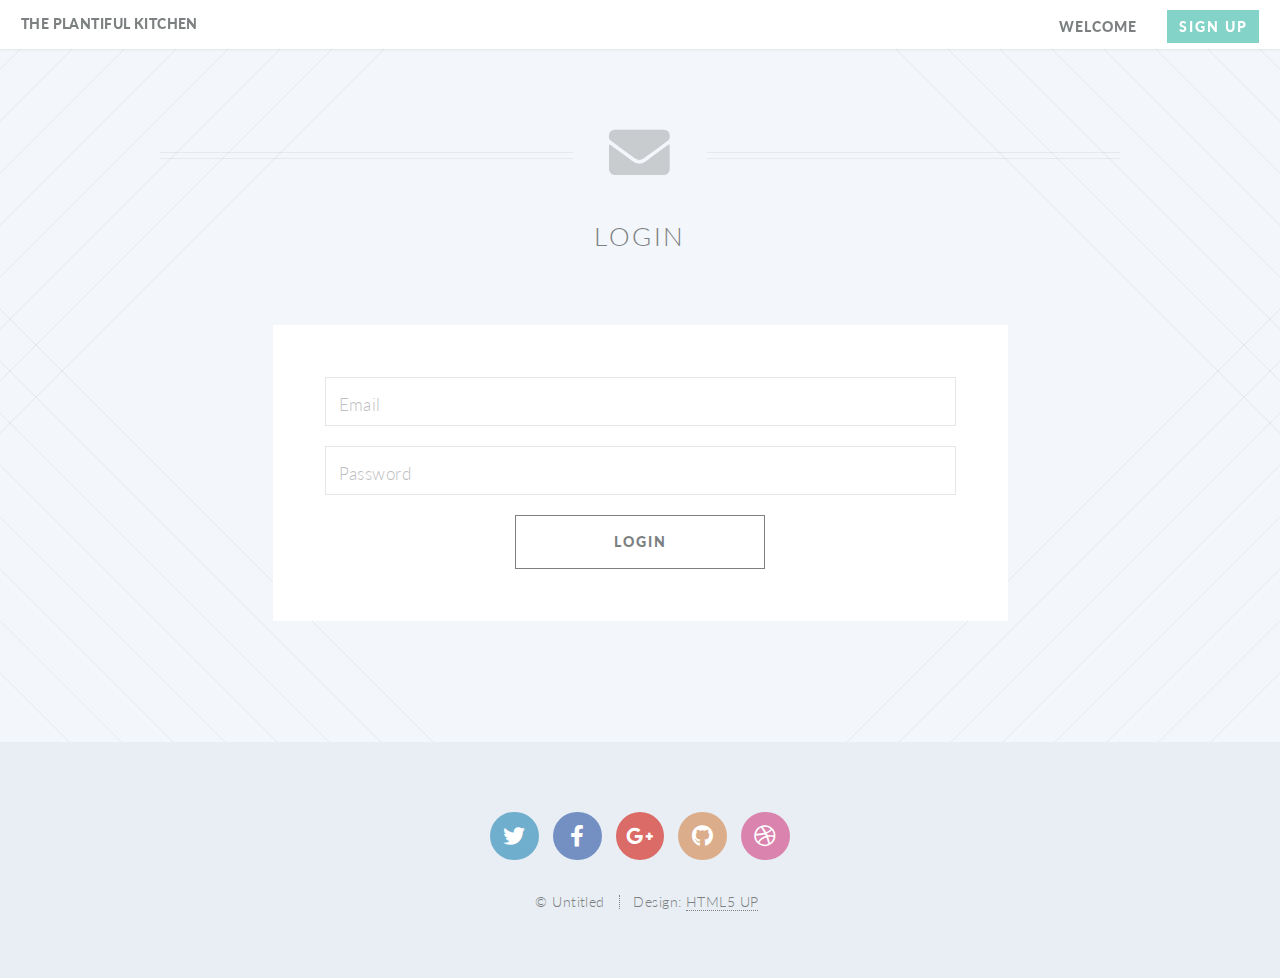
==== commit d9c32729: "Admin" ====
--- a/html5/Login.html
+++ b/html5/Login.html
@@ -21,26 +21,8 @@
 					<nav id="nav">
 						<ul>
 							<li class="current"><a href="index.html">Welcome</a></li>
-							<li class="submenu">
-								<a href="#">Layouts</a>
-								<ul>
-									<li><a href="left-sidebar.html">Left Sidebar</a></li>
-									<li><a href="right-sidebar.html">Right Sidebar</a></li>
-									<li><a href="no-sidebar.html">No Sidebar</a></li>
-									<li><a href="contact.html">Contact</a></li>
-									<li class="submenu">
-										<a href="#">Submenu</a>
-										<ul>
-											<li><a href="#">Dolore Sed</a></li>
-											<li><a href="#">Consequat</a></li>
-											<li><a href="#">Lorem Magna</a></li>
-											<li><a href="#">Sed Magna</a></li>
-											<li><a href="#">Ipsum Nisl</a></li>
-										</ul>
-									</li>
-								</ul>
-							</li>
-							<li><a href="#" class="button primary">Login</a></li>
+							
+							<li><a href="#" class="button primary">Sign Up</a></li>
 						</ul>
 					</nav>
 				</header>
